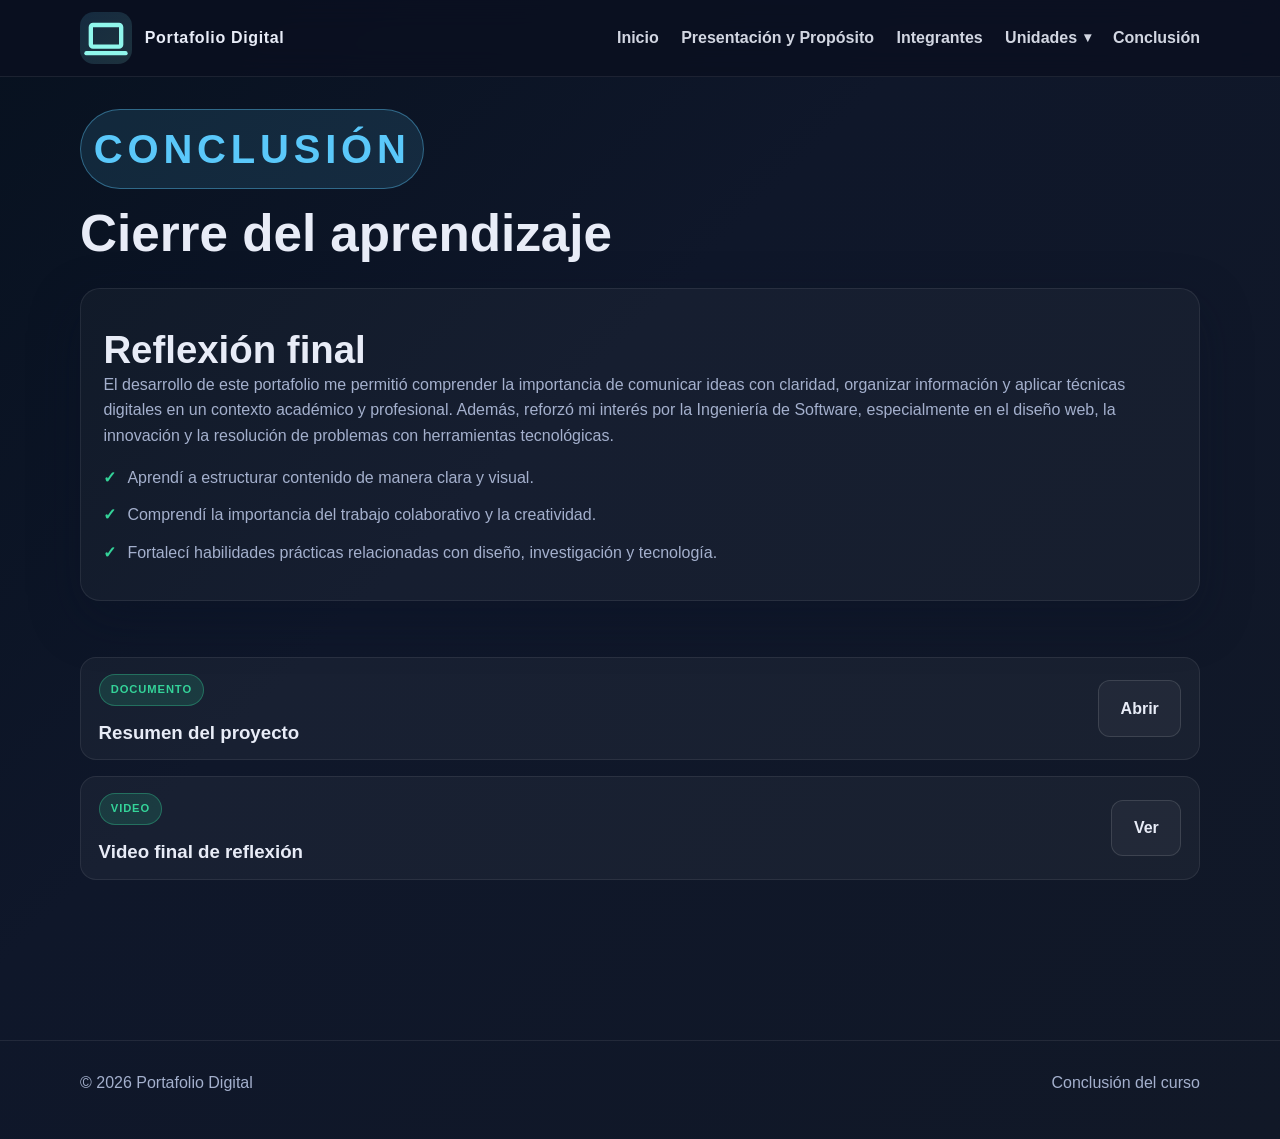
==== conclusion.html @ f01851c1 "My First Commit" ====
<!DOCTYPE html>
<html lang="es">
  <head>
    <meta charset="UTF-8" />
    <meta name="viewport" content="width=device-width, initial-scale=1.0" />
    <title>Portafolio Digital | Conclusión</title>
    <link rel="stylesheet" href="styles.css" />
  </head>
  <body>
    <header class="site-header">
      <div class="container navbar">
       <a class="brand" href="index.html" aria-label="Inicio">
        <span class="brand-mark"><svg xmlns="http://www.w3.org/2000/svg" width="24" height="24" viewBox="0 0 24 24"
            fill="none" stroke="currentColor" stroke-width="2" stroke-linecap="round" stroke-linejoin="round"
            class="icon icon-tabler icons-tabler-outline icon-tabler-device-laptop">
            <path stroke="none" d="M0 0h24v24H0z" fill="none" width="10" height="24" />
            <path d="M3 19l18 0" />
            <path d="M5 7a1 1 0 0 1 1 -1h12a1 1 0 0 1 1 1v8a1 1 0 0 1 -1 1h-12a1 1 0 0 1 -1 -1l0 -8" />
          </svg></span>
        <span>Portafolio Digital</span>
      </a>

        <button class="menu-button" aria-label="Abrir menú" aria-expanded="false">Menú</button>

        <nav aria-label="Navegación principal">
          <ul class="nav-links">
            <li><a href="index.html">Inicio</a></li>
            <li><a href="presentacion.html">Presentación y Propósito</a></li>
            <li><a href="integrantes.html">Integrantes</a></li>
            <li class="has-dropdown">
              <a href="unidades.html" aria-expanded="false">Unidades</a>
              <ul class="submenu">
                <li><a href="cuaderno-digital.html">Cuaderno Digital</a></li>
                <li><a href="sitio-web.html">Sitio Web</a></li>
                <li><a href="encuesta.html">Encuesta</a></li>
                <li><a href="trabajo-5.html">Trabajo 5</a></li>
                <li><a href="trabajo-6.html">Trabajo 6</a></li>
                <li><a href="trabajo-7.html">Trabajo 7</a></li>
              </ul>
            </li>
            <li><a href="conclusion.html">Conclusión</a></li>
          </ul>
        </nav>
      </div>
    </header>

    <main class="container section">
      <div class="section-head">
        <span class="eyebrow">Conclusión</span>
        <h1>Cierre del aprendizaje</h1>
      </div>

      <div class="card">
        <h2>Reflexión final</h2>
        <p>
          El desarrollo de este portafolio me permitió comprender la importancia de comunicar ideas con claridad,
          organizar información y aplicar técnicas digitales en un contexto académico y profesional. Además, reforzó mi
          interés por la Ingeniería de Software, especialmente en el diseño web, la innovación y la resolución de
          problemas con herramientas tecnológicas.
        </p>
        <ul class="check-list" style="margin-top: 1rem;">
          <li>Aprendí a estructurar contenido de manera clara y visual.</li>
          <li>Comprendí la importancia del trabajo colaborativo y la creatividad.</li>
          <li>Fortalecí habilidades prácticas relacionadas con diseño, investigación y tecnología.</li>
        </ul>
      </div>

      <div class="section" style="padding-top: 2rem;">
        <div class="resource-list">
          <div class="resource-item">
            <div>
              <span class="tag">Documento</span>
              <h3>Resumen del proyecto</h3>
            </div>
            <a class="btn btn-secondary" href="https://www.google.com" target="_blank" rel="noopener noreferrer">Abrir</a>
          </div>
          <div class="resource-item">
            <div>
              <span class="tag">Video</span>
              <h3>Video final de reflexión</h3>
            </div>
            <a class="btn btn-secondary" href="https://www.youtube.com/results?search_query=reflexion+final+ingenieria+software" target="_blank" rel="noopener noreferrer">Ver</a>
          </div>
        </div>
      </div>
    </main>

    <footer class="site-footer">
      <div class="container footer-content">
        <p>© 2026 Portafolio Digital</p>
        <p>Conclusión del curso</p>
      </div>
    </footer>

    <script src="script.js"></script>
  </body>
</html>
---- styles.css ----
:root {
  --panel: rgba(17, 25, 45, 0.9);
  --text: #e8ecf7;
  --text-dark: #14213d;
  --muted: #a4b0cd;
  --primary: #5ac8fa;
  --secondary: #90f7ec;
  --success: #34d399;
  --shadow: 0 18px 50px rgba(10, 18, 37, 0.35);
}

* {
  box-sizing: border-box;
  margin: 0;
  padding: 0;
}

html {
  scroll-behavior: smooth;
}

body {
  font-family: 'Segoe UI', Tahoma, Geneva, Verdana, sans-serif;
  background: linear-gradient(135deg, #07111f 0%, #0f172a 40%, #111827 100%);
  color: var(--text);
  line-height: 1.6;
}

img {
  max-width: 100%;
  display: block;
}

a {
  color: inherit;
  text-decoration: none;
}

ul {
  list-style: none;
}

.container {
  width: min(1120px, calc(100% - 2rem));
  margin: 0 auto;
}

.site-header {
  position: sticky;
  top: 0;
  z-index: 1000;
  backdrop-filter: blur(14px);
  background: rgba(11, 16, 32, 0.8);
  border-bottom: 1px solid rgba(255, 255, 255, 0.08);
}

.navbar {
  display: flex;
  align-items: center;
  justify-content: space-between;
  min-height: 76px;
}

.brand {
  display: flex;
  align-items: center;
  gap: 0.8rem;
  font-weight: 800;
  letter-spacing: 0.04em;
}

.brand-mark {
  width: 52px;
  height: 52px;
  border-radius: 12px;
  border-color: rgba(207, 33, 33, 0.15);
  display: grid;
  place-items: center;
  background: transparent;
  color: var(--text-dark);
  font-weight: 900;
}

.nav-links {
  display: flex;
  align-items: center;
  gap: 1.4rem;
}

.nav-links > li {
  position: relative;
}

.nav-links a {
  color: var(--text);
  opacity: 0.9;
  font-weight: 600;
  transition: opacity 0.3s ease;
}

.nav-links a:hover,
.nav-links a:focus-visible {
  opacity: 1;
}

.has-dropdown > a {
  display: flex;
  align-items: center;
  gap: 0.4rem;
}

.has-dropdown > a::after {
  content: '▾';
  font-size: 0.85rem;
}

.submenu {
  position: absolute;
  top: calc(100% + 0.8rem);
  left: 50%;
  transform: translateX(-50%);
  min-width: 210px;
  padding: 0.7rem 0.5rem;
  background: var(--panel);
  border: 1px solid rgba(255, 255, 255, 0.08);
  border-radius: 16px;
  box-shadow: var(--shadow);
  opacity: 0;
  visibility: hidden;
  transition: all 0.2s ease;
}

.has-dropdown:hover .submenu,
.has-dropdown:focus-within .submenu,
.has-dropdown.open .submenu {
  opacity: 1;
  visibility: visible;
}

.submenu a {
  display: block;
  padding: 0.7rem 0.9rem;
  border-radius: 10px;
  color: var(--text);
}

.submenu a:hover {
  background: rgba(255, 255, 255, 0.04);
}

.menu-button {
  display: none;
  background: transparent;
  border: 1px solid rgba(255, 255, 255, 0.15);
  color: var(--text);
  padding: 0.55rem 0.75rem;
  border-radius: 10px;
  cursor: pointer;
}

.page-hero {
  padding: 5rem 0 3rem;
}

.hero-grid {
  display: grid;
  grid-template-columns: 1.2fr 0.8fr;
  align-items: center;
  gap: 2rem;
}

.eyebrow {
  display: inline-block;
  padding: 0.45rem 0.8rem;
  border-radius: 999px;
  background: rgba(90, 200, 250, 0.12);
  border: 1px solid rgba(90, 200, 250, 0.4);
  color: var(--primary);
  font-size: 2.5rem;
  letter-spacing: 0.12em;
  text-transform: uppercase;
  font-weight: 700;

}

h1,
h2,
h3 {
  line-height: 1.15;
  margin-top: 1rem;
}

h1 {
  font-size: clamp(2.3rem, 4vw, 4.3rem);
}

h2 {
  font-size: clamp(1.8rem, 3vw, 2.8rem);
}

p {
  color: var(--muted);
}

.hero-actions {
  display: flex;
  flex-wrap: wrap;
  gap: 1rem;
  margin-top: 2rem;
}

.btn {
  display: inline-flex;
  align-items: center;
  justify-content: center;
  padding: 0.9rem 1.35rem;
  border-radius: 12px;
  font-weight: 700;
  transition: transform 0.2s ease, box-shadow 0.2s ease;
}

.btn:hover {
  transform: translateY(-2px);
}

.btn-primary {
  background: linear-gradient(135deg, var(--primary), var(--secondary));
  color: #061322;
  box-shadow: 0 18px 30px rgba(90, 200, 250, 0.28);
}

.btn-secondary {
  background: rgba(255, 255, 255, 0.04);
  border: 1px solid rgba(255, 255, 255, 0.12);
  color: var(--text);
}

.hero-panel {
  background: linear-gradient(160deg, rgba(17, 25, 45, 0.8), rgba(22, 38, 64, 0.8));
  border: 1px solid rgba(255, 255, 255, 0.08);
  border-radius: 24px;
  padding: 1.5rem;
  box-shadow: var(--shadow);
}

.stat-grid {
  display: grid;
  grid-template-columns: repeat(2, minmax(120px, 1fr));
  gap: 1rem;
  margin-top: 1.25rem;
}

.stat {
  background: rgba(255, 255, 255, 0.03);
  border-radius: 18px;
  padding: 1rem;
}

.stat strong {
  display: block;
  font-size: 1.8rem;
  color: var(--secondary);
}

.section {
  padding: 2rem 0 4rem;
}

.section-head {
  margin-bottom: 1.5rem;
}

.section-head p {
  max-width: 680px;
}

.grid-3,
.grid-4 {
  display: grid;
  gap: 1.25rem;
}

.grid-3 {
  grid-template-columns: repeat(3, minmax(0, 1fr));
}

.grid-4 {
  grid-template-columns: repeat(4, minmax(0, 1fr));
}

.card {
  background: rgba(255, 255, 255, 0.03);
  border: 1px solid rgba(255, 255, 255, 0.08);
  border-radius: 20px;
  padding: 1.4rem;
  box-shadow: var(--shadow);
}

.card h3 {
  margin-top: 0.8rem;
  color: #f8fbff;
}

.card p,
.card li {
  color: var(--muted);
}

.member-profile {
  display: grid;
  grid-template-columns: minmax(220px, 0.75fr) minmax(0, 1.25fr);
  align-items: center;
  gap: 2rem;
  max-width: 900px;
}

.member-description h2 {
  margin-top: 0;
}

.member-photo {
  display: grid;
  place-items: center;
  overflow: hidden;
  box-shadow: var(--shadow);
}
img{
  border-radius: 20px;
  object-fit: cover;
  

}

.member-description p {
  margin-top: 1rem;
}

.pdf-section {
  padding-top: 2rem;
}

.pdf-viewer {
  width: 100%;
  height: min(78vh, 900px);
  min-height: 600px;
  overflow: hidden;
  border: 1px solid rgba(255, 255, 255, 0.12);
  border-radius: 20px;
  background: #f5f5f5;
  box-shadow: var(--shadow);
}

.pdf-viewer iframe {
  width: 100%;
  height: 100%;
  border: 0;
}

.icon {
  width: 52px;
  height: 52px;
  border-radius: 14px;
  display: grid;
  place-items: center;
  font-size: 1.3rem;
  background: linear-gradient(135deg, rgba(90, 200, 250, 0.15), rgba(144, 247, 236, 0.15));
  color: var(--secondary);
}

.resource-list {
  display: grid;
  gap: 1rem;
  margin-top: 1.5rem;
}

.resource-item {
  display: flex;
  align-items: center;
  justify-content: space-between;
  gap: 1rem;
  padding: 1rem 1.1rem;
  background: rgba(255, 255, 255, 0.04);
  border-radius: 16px;
  border: 1px solid rgba(255, 255, 255, 0.08);
}

.tag {
  display: inline-block;
  padding: 0.38rem 0.7rem;
  border-radius: 999px;
  background: rgba(52, 211, 153, 0.15);
  border: 1px solid rgba(52, 211, 153, 0.35);
  color: var(--success);
  font-size: 0.7rem;
  letter-spacing: 0.08em;
  text-transform: uppercase;
  font-weight: 700;
}

.video-grid {
  display: grid;
  grid-template-columns: repeat(2, minmax(0, 1fr));
  gap: 1.25rem;
  margin-top: 1.5rem;
}

.video-card {
  background: rgba(255, 255, 255, 0.03);
  border: 1px solid rgba(255, 255, 255, 0.08);
  border-radius: 20px;
  overflow: hidden;
}

.video-placeholder {
  aspect-ratio: 16 / 9;
  display: grid;
  place-items: center;
  font-size: 1.2rem;
  font-weight: 700;
  background: linear-gradient(135deg, rgba(47, 128, 237, 0.4), rgba(90, 200, 250, 0.2), rgba(144, 247, 236, 0.2));
  color: white;
}

.video-card .card-content {
  padding: 1rem 1.1rem 1.2rem;
}

.timeline {
  display: grid;
  gap: 1rem;
}

.timeline-item {
  position: relative;
  padding-left: 1.5rem;
  border-left: 2px solid rgba(90, 200, 250, 0.4);
}

.timeline-item::before {
  content: '';
  position: absolute;
  left: -0.4rem;
  top: 0.45rem;
  width: 0.7rem;
  height: 0.7rem;
  border-radius: 50%;
  background: var(--primary);
}

ul.check-list li {
  padding-left: 1.5rem;
  position: relative;
  margin-bottom: 0.75rem;
}

ul.check-list li::before {
  content: '✓';
  position: absolute;
  left: 0;
  color: var(--success);
  font-weight: 700;
}

.site-footer {
  margin-top: 2rem;
  border-top: 1px solid rgba(255, 255, 255, 0.08);
  padding: 1.8rem 0 2.7rem;
  color: var(--muted);
}

.footer-content {
  display: flex;
  align-items: center;
  justify-content: space-between;
  gap: 1rem;
  flex-wrap: wrap;
}

@media (max-width: 900px) {
  .menu-button {
    display: inline-flex;
  }

  .navbar {
    position: relative;
  }

  .nav-links {
    position: absolute;
    top: calc(100% + 0.75rem);
    left: 0;
    right: 0;
    display: none;
    flex-direction: column;
    align-items: stretch;
    padding: 1rem;
    background: rgba(11, 16, 32, 0.95);
    border: 1px solid rgba(255, 255, 255, 0.08);
    border-radius: 18px;
    box-shadow: var(--shadow);
  }

  .nav-links.is-open {
    display: flex;
  }

  .has-dropdown > a {
    justify-content: space-between;
  }

  .submenu {
    position: static;
    transform: none;
    min-width: 100%;
    margin-top: 0.7rem;
    opacity: 1;
    visibility: visible;
    display: none;
    background: rgba(255, 255, 255, 0.02);
  }

  .has-dropdown.open .submenu {
    display: block;
  }

  .hero-grid,
  .grid-3,
  .grid-4,
  .video-grid,
  .member-profile {
    grid-template-columns: 1fr;
  }

  .pdf-viewer {
    height: 75vh;
    min-height: 500px;
  }
}
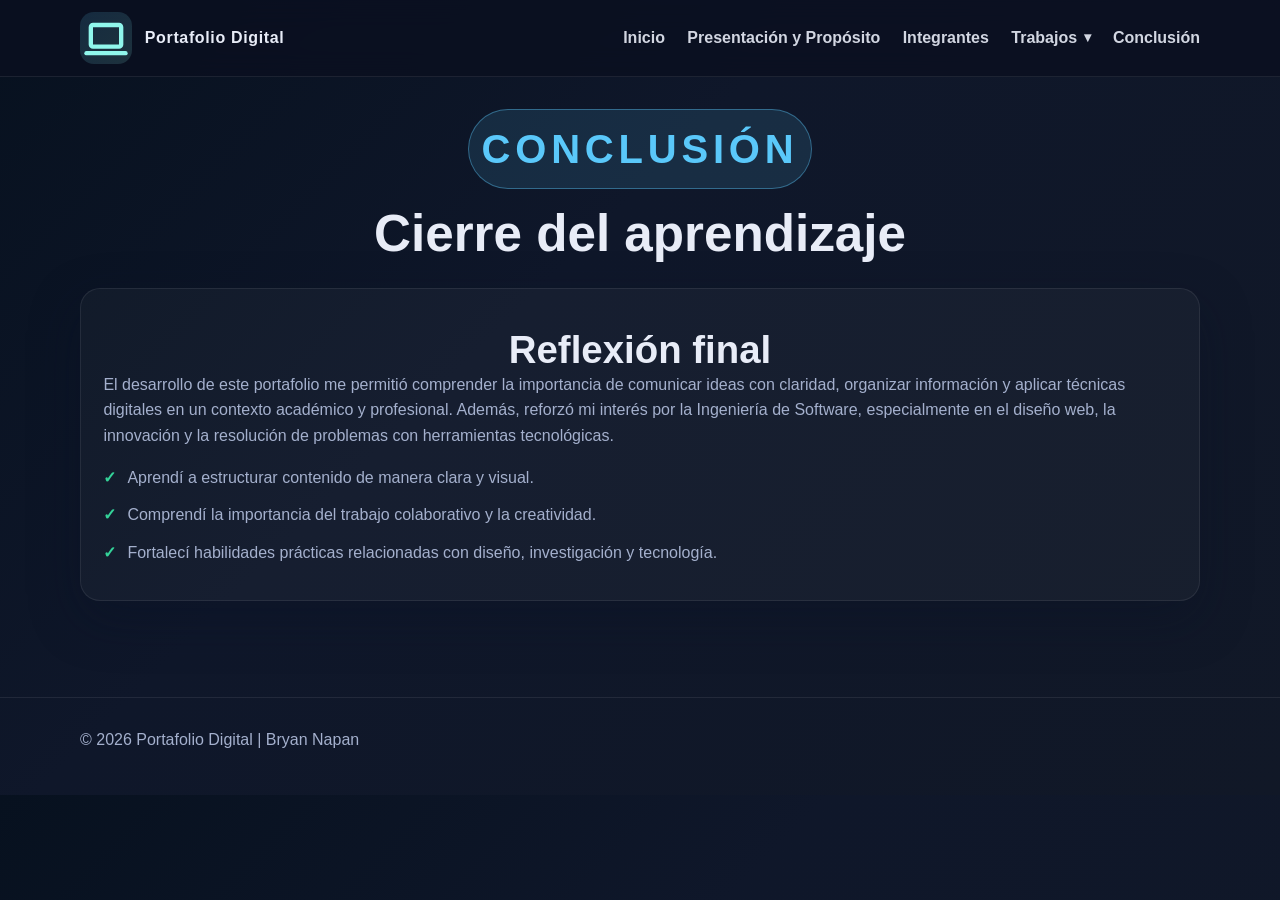
==== commit 6306f1b7: "My tercer commit" ====
--- a/conclusion.html
+++ b/conclusion.html
@@ -28,11 +28,11 @@
             <li><a href="presentacion.html">Presentación y Propósito</a></li>
             <li><a href="integrantes.html">Integrantes</a></li>
             <li class="has-dropdown">
-              <a href="unidades.html" aria-expanded="false">Unidades</a>
+              <a href="unidades.html" aria-expanded="false">Trabajos</a>
               <ul class="submenu">
                 <li><a href="cuaderno-digital.html">Cuaderno Digital</a></li>
                 <li><a href="sitio-web.html">Sitio Web</a></li>
-                <li><a href="encuesta.html">Encuesta</a></li>
+                <li><a href="encuesta.html">Formulario</a></li>
                 <li><a href="trabajo-5.html">Trabajo 5</a></li>
                 <li><a href="trabajo-6.html">Trabajo 6</a></li>
                 <li><a href="trabajo-7.html">Trabajo 7</a></li>
@@ -65,30 +65,11 @@
         </ul>
       </div>
 
-      <div class="section" style="padding-top: 2rem;">
-        <div class="resource-list">
-          <div class="resource-item">
-            <div>
-              <span class="tag">Documento</span>
-              <h3>Resumen del proyecto</h3>
-            </div>
-            <a class="btn btn-secondary" href="https://www.google.com" target="_blank" rel="noopener noreferrer">Abrir</a>
-          </div>
-          <div class="resource-item">
-            <div>
-              <span class="tag">Video</span>
-              <h3>Video final de reflexión</h3>
-            </div>
-            <a class="btn btn-secondary" href="https://www.youtube.com/results?search_query=reflexion+final+ingenieria+software" target="_blank" rel="noopener noreferrer">Ver</a>
-          </div>
-        </div>
-      </div>
-    </main>
+       </main>
 
     <footer class="site-footer">
       <div class="container footer-content">
-        <p>© 2026 Portafolio Digital</p>
-        <p>Conclusión del curso</p>
+        <p>© 2026 Portafolio Digital | Bryan Napan</p>
       </div>
     </footer>
 
--- a/styles.css
+++ b/styles.css
@@ -29,6 +29,7 @@
 img {
   max-width: 100%;
   display: block;
+  border-radius: 12px;
 }
 
 a {
@@ -164,9 +165,15 @@
 
 .hero-grid {
   display: grid;
-  grid-template-columns: 1.2fr 0.8fr;
+  grid-template-columns: 1fr;
   align-items: center;
   gap: 2rem;
+}
+
+.hero-grid > div {
+  max-width: 900px;
+  margin: 0 auto;
+  text-align: center;
 }
 
 .eyebrow {
@@ -180,14 +187,16 @@
   letter-spacing: 0.12em;
   text-transform: uppercase;
   font-weight: 700;
-
 }
 
 h1,
 h2,
-h3 {
+h3,
+h4,
+h5 {
   line-height: 1.15;
   margin-top: 1rem;
+  text-align: center;
 }
 
 h1 {
@@ -206,6 +215,7 @@
   display: flex;
   flex-wrap: wrap;
   gap: 1rem;
+  justify-content: center;
   margin-top: 2rem;
 }
 
@@ -268,10 +278,19 @@
 
 .section-head {
   margin-bottom: 1.5rem;
+  text-align: center;
+}
+
+.page-hero .eyebrow,
+.section-head .eyebrow {
+  display: table;
+  margin: 0 auto;
 }
 
 .section-head p {
   max-width: 680px;
+  margin-right: auto;
+  margin-left: auto;
 }
 
 .grid-3,
@@ -306,6 +325,10 @@
   color: var(--muted);
 }
 
+.activity-title {
+  margin-top: 1rem;
+}
+
 .member-profile {
   display: grid;
   grid-template-columns: minmax(220px, 0.75fr) minmax(0, 1.25fr);
@@ -316,6 +339,15 @@
 
 .member-description h2 {
   margin-top: 0;
+}
+
+.member-description {
+  text-align: center;
+}
+
+.member-description .tag {
+  display: table;
+  margin: 0 auto;
 }
 
 .member-photo {
@@ -323,12 +355,6 @@
   place-items: center;
   overflow: hidden;
   box-shadow: var(--shadow);
-}
-img{
-  border-radius: 20px;
-  object-fit: cover;
-  
-
 }
 
 .member-description p {
@@ -356,6 +382,36 @@
   border: 0;
 }
 
+.related-resources,
+.website-section {
+  text-align: center;
+}
+
+.media-resource {
+  justify-content: center;
+}
+
+.media-resource-content {
+  display: grid;
+  justify-items: center;
+  gap: 1rem;
+  width: 100%;
+  text-align: center;
+}
+
+.media-resource-content h3 {
+  margin-top: 0;
+  color: #f8fbff;
+}
+
+.media-image {
+  display: block;
+  width: min(100%, 650px);
+  height: clamp(220px, 32vw, 360px);
+  object-fit: contain;
+  border-radius: 12px;
+}
+
 .icon {
   width: 52px;
   height: 52px;
@@ -369,8 +425,8 @@
 
 .resource-list {
   display: grid;
-  gap: 1rem;
-  margin-top: 1.5rem;
+  gap: 0.75rem;
+  margin-top: 1rem;
 }
 
 .resource-item {
@@ -378,7 +434,7 @@
   align-items: center;
   justify-content: space-between;
   gap: 1rem;
-  padding: 1rem 1.1rem;
+  padding: 0.9rem 1rem;
   background: rgba(255, 255, 255, 0.04);
   border-radius: 16px;
   border: 1px solid rgba(255, 255, 255, 0.08);
@@ -391,7 +447,7 @@
   background: rgba(52, 211, 153, 0.15);
   border: 1px solid rgba(52, 211, 153, 0.35);
   color: var(--success);
-  font-size: 0.7rem;
+  font-size: 1.5rem;
   letter-spacing: 0.08em;
   text-transform: uppercase;
   font-weight: 700;
@@ -523,7 +579,6 @@
     display: block;
   }
 
-  .hero-grid,
   .grid-3,
   .grid-4,
   .video-grid,
@@ -535,4 +590,13 @@
     height: 75vh;
     min-height: 500px;
   }
-}
+
+  .resource-item {
+    align-items: stretch;
+    flex-direction: column;
+  }
+
+  .resource-item .btn {
+    align-self: flex-start;
+  }
+}
